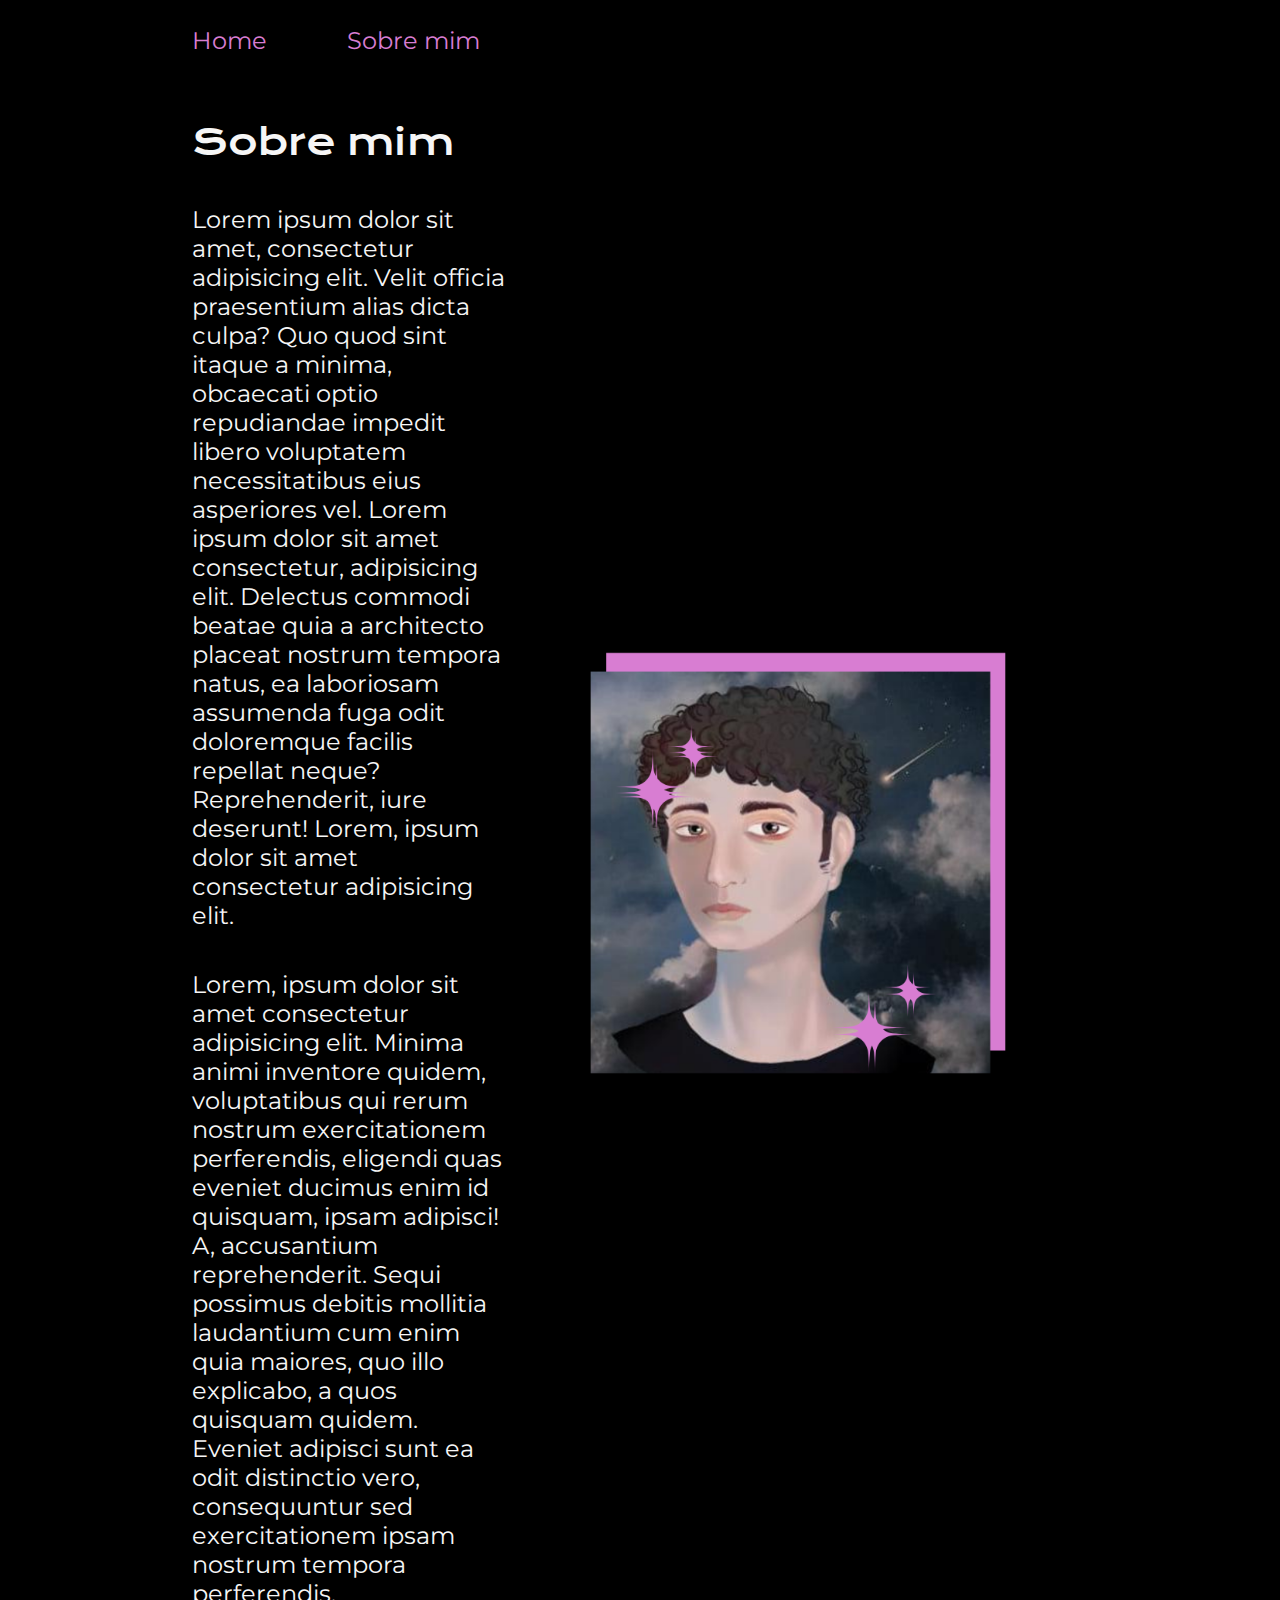
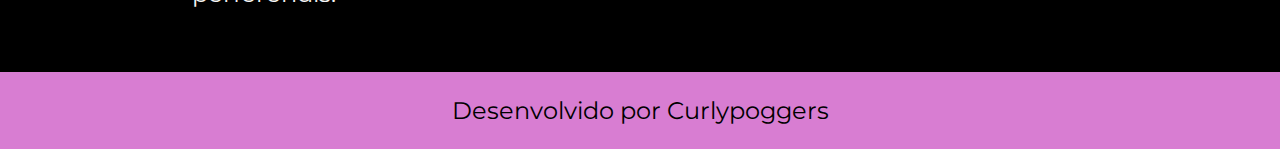
==== src/Sobremim.html @ 10efd3e8 "Terminando atualizções da pagina sobre mim" ====
<!DOCTYPE html>
<html lang="pt-br">
<head>
    <meta charset="UTF-8">
    <meta name="viewport" content="width=device-width, initial-scale=1.0">
    <title>Sobre mim</title>
    <link rel="stylesheet" href="./css/about.css">
</head>
<body>
    <header class="cabecalho">
        <nav class="cabecalho_menu">
            <a class="cabecalho_menu_link"  href="./index.html">Home</a>
            <a class="cabecalho_menu_link" href="./Sobremim.html">Sobre mim</a>
        </nav>
    </header>

    <main class="apresentacao">
        <section class="apresentacao__conteudo">
            <h1 class="apresentacao__conteudo__titulo" >Sobre mim</h1>
            <p class="apresentacao__conteudo__texto">Lorem ipsum dolor sit amet, consectetur adipisicing elit. Velit officia praesentium alias dicta culpa? Quo quod sint itaque a minima, obcaecati optio repudiandae impedit libero voluptatem necessitatibus eius asperiores vel. Lorem ipsum dolor sit amet consectetur, adipisicing elit. Delectus commodi beatae quia a architecto placeat nostrum tempora natus, ea laboriosam assumenda fuga odit doloremque facilis repellat neque? Reprehenderit, iure deserunt! Lorem, ipsum dolor sit amet consectetur adipisicing elit.  </p>
            <p class="apresentacao__conteudo__texto">
                Lorem, ipsum dolor sit amet consectetur adipisicing elit. Minima animi inventore quidem, voluptatibus qui rerum nostrum exercitationem perferendis, eligendi quas eveniet ducimus enim id quisquam, ipsam adipisci! A, accusantium reprehenderit.
                Sequi possimus debitis mollitia laudantium cum enim quia maiores, quo illo explicabo, a quos quisquam quidem. Eveniet adipisci sunt ea odit distinctio vero, consequuntur sed exercitationem ipsam nostrum tempora perferendis.
            </p>
        </section>
        <img src="/src/img/curly.png" height="580px">
    </main>

    <footer class="rodape">
        <p>Desenvolvido por Curlypoggers</p>
    </footer>
</body>
</html>
---- src/css/about.css ----
@import url('https://fonts.googleapis.com/css2?family=Krona+One&display=swap');
@import url('https://fonts.googleapis.com/css2?family=Krona+One&family=Montserrat:ital,wght@0,100..900;1,100..900&display=swap');

*{
    margin: 0;
    padding: 0;
}

:root{
    --cor-primaria: #000000;
    --cor-secundaria: #F6F6F6;
    --cor-terciaria: #D87DD2;
    --hover-link:#272727;
}

body{
    box-sizing: border-box;
    background-color: var(--cor-primaria);
    color: var(--cor-secundaria);
}

.cabecalho{
    padding: 2% 0%  0% 15%;
}

.cabecalho_menu{
    display: flex;
    gap: 80px;
}

.cabecalho_menu_link{
    font-family: 'Montserrat', 'sans-serif';
    font-size:24px ;
    font-weight: 400;
    color: var(--cor-terciaria);
    text-decoration: none;
}

.apresentacao{
    padding: 5% 15%;
    display: flex;
    align-items: center;
    justify-content: space-between;
}

.titulo-destaque{
    color: var(--cor-terciaria);
}

.apresentacao__conteudo{
    width: 615px;
    display: flex;
    flex-direction: column;
    gap: 40px;
}

.apresentacao__conteudo__titulo{
    font-size: 36px;
    font-family: "Krona One", sans-serif;
  font-weight: 400;
  font-style: normal;
}

.apresentacao__conteudo__texto{
    font-size: 24px;
    font-family: "Montserrat", sans-serif;
    font-optical-sizing: auto;
    font-weight: 400;
    font-style: normal;
}

.apresentacao__links{
    display: flex;
    flex-direction: column;
    align-items: center;
    gap: 32px;
    justify-content: space-between;
}

.apresentacao__links__subtitulo{
    font-family: 'Krona One', 'sans-serif';
    font-weight: 400;
    font-size: 24px;
}

.apresentacao__links__link{
    display: flex;
    justify-content: center;
    gap: 16px;
    width: 368px;
    text-align: center;
    border: 2px solid var(--cor-terciaria);
    border-radius: 8px;
    font-size: 24px;
    padding: 21.5px 0 ;
    text-decoration: none;
    color: var(--cor-secundaria);
    font-family: "Montserrat", sans-serif;
    font-optical-sizing: auto;
    font-weight: 600;
    font-style: normal;
}

.apresentacao__links__link img{
    width: 30px;
}

.apresentacao__links__link:hover{
    background-color: var(--hover-link);
    transform: scale(1.1);
    transition: all ease-in 0.9s;
}

.rodape{
    color: var(--cor-primaria);
    background-color: var(--cor-terciaria);
    padding: 24px;
    text-align: center;
    font-family: 'Montserrat', 'sans-serif';
    font-size: 24px;
    font-weight: 400;
}
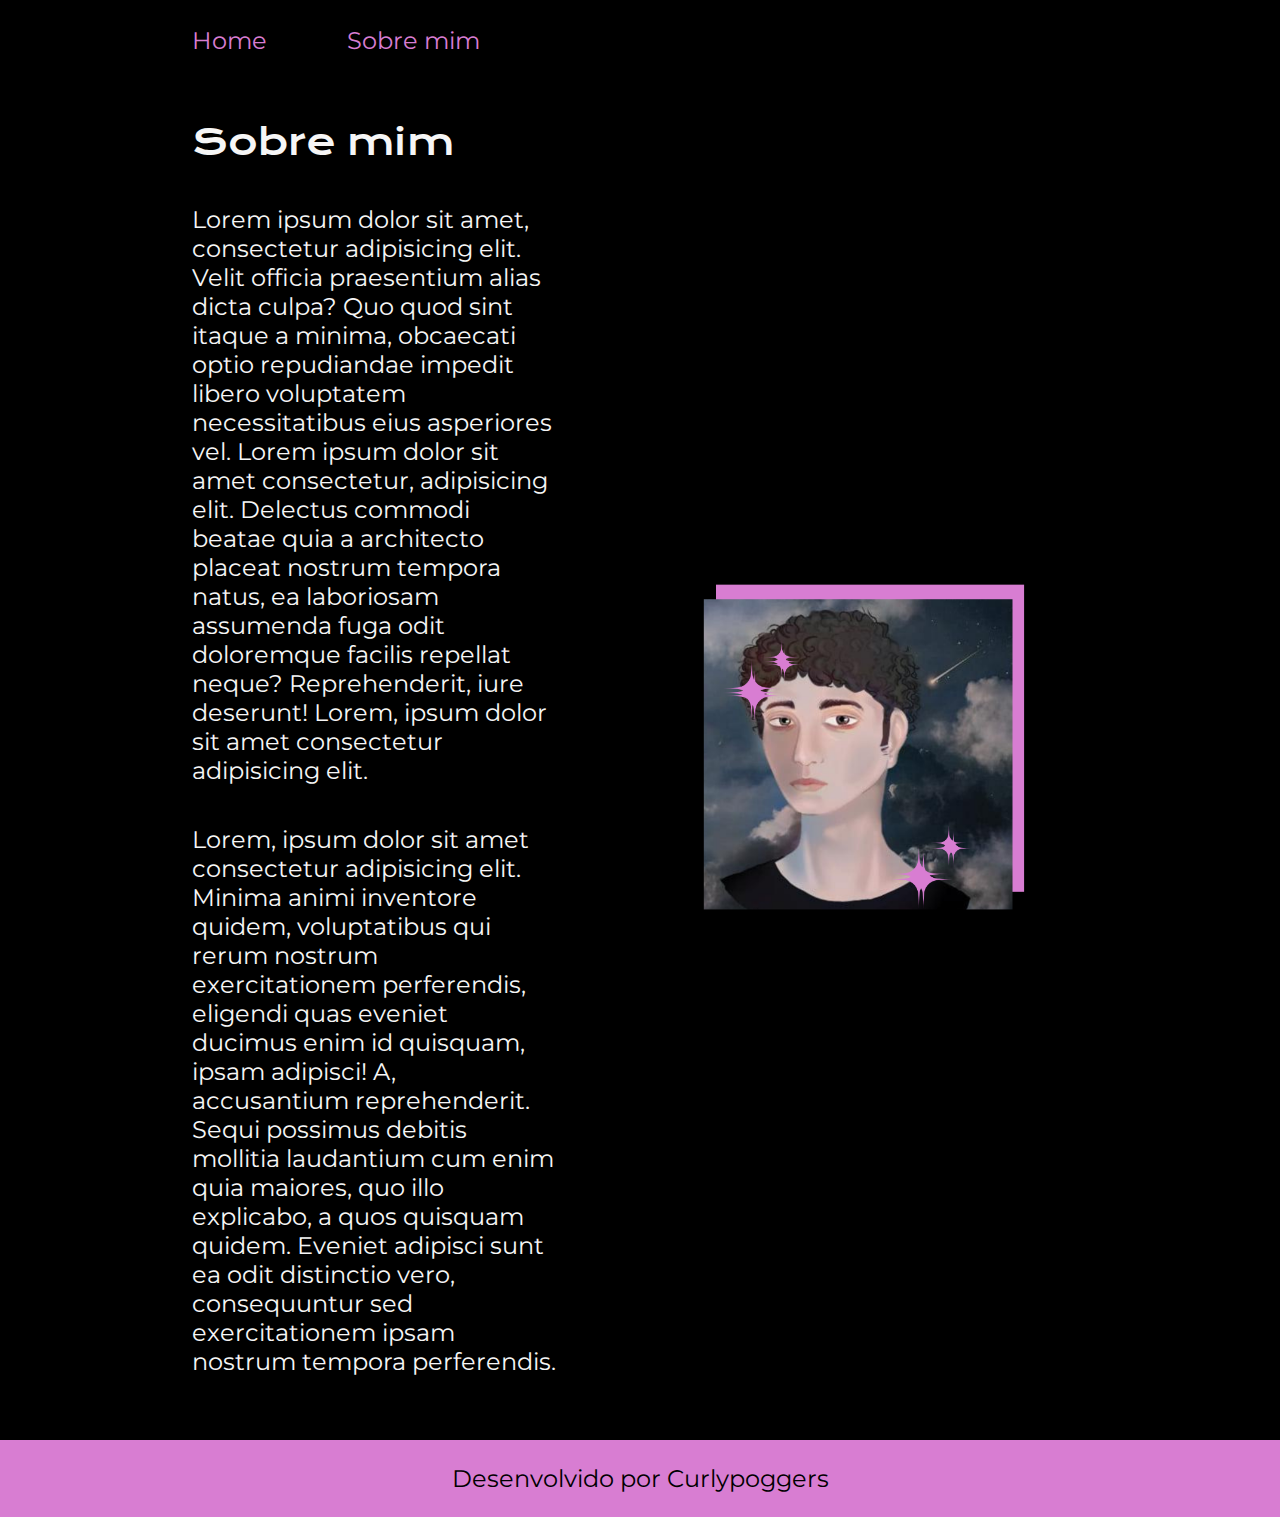
==== commit f8078714: "adicionando responsividade" ====
--- a/src/Sobremim.html
+++ b/src/Sobremim.html
@@ -4,7 +4,7 @@
     <meta charset="UTF-8">
     <meta name="viewport" content="width=device-width, initial-scale=1.0">
     <title>Sobre mim</title>
-    <link rel="stylesheet" href="./css/about.css">
+    <link rel="stylesheet" href="./css/style.css">
 </head>
 <body>
     <header class="cabecalho">
@@ -23,7 +23,7 @@
                 Sequi possimus debitis mollitia laudantium cum enim quia maiores, quo illo explicabo, a quos quisquam quidem. Eveniet adipisci sunt ea odit distinctio vero, consequuntur sed exercitationem ipsam nostrum tempora perferendis.
             </p>
         </section>
-        <img src="/src/img/curly.png" height="580px">
+        <img class="apresentacao__imagem" src="/src/img/curly.png" >
     </main>
 
     <footer class="rodape">
--- a/src/css/style.css
+++ b/src/css/style.css
@@ -0,0 +1,140 @@
+@import url('https://fonts.googleapis.com/css2?family=Krona+One&display=swap');
+@import url('https://fonts.googleapis.com/css2?family=Krona+One&family=Montserrat:ital,wght@0,100..900;1,100..900&display=swap');
+
+*{
+    margin: 0;
+    padding: 0;
+}
+
+:root{
+    --cor-primaria: #000000;
+    --cor-secundaria: #F6F6F6;
+    --cor-terciaria: #D87DD2;
+    --hover-link:#272727;
+}
+
+body{
+    box-sizing: border-box;
+    background-color: var(--cor-primaria);
+    color: var(--cor-secundaria);
+}
+
+::-webkit-scrollbar {
+    width: 10px;
+  }
+
+::-webkit-scrollbar-track {
+    background: var(--cor-secundaria);
+  }
+  
+  ::-webkit-scrollbar-thumb {
+    background: var(--cor-terciaria);
+  }
+
+.cabecalho{
+    padding: 2% 0%  0% 15%;
+}
+
+.cabecalho_menu{
+    display: flex;
+    gap: 80px;
+}
+
+.cabecalho_menu_link{
+    font-family: 'Montserrat', 'sans-serif';
+    font-size:1.5rem ;
+    font-weight: 400;
+    color: var(--cor-terciaria);
+    text-decoration: none;
+}
+
+.apresentacao{
+    padding: 5% 15%;
+    display: flex;
+    align-items: center;
+    justify-content: space-between;
+    gap: 82px;
+}
+
+.titulo-destaque{
+    color: var(--cor-terciaria);
+}
+
+.apresentacao__conteudo{
+    width: 50%;
+    display: flex;
+    flex-direction: column;
+    gap: 40px;
+}
+
+.apresentacao__conteudo__titulo{
+    font-size: 2.25rem;
+    font-family: "Krona One", sans-serif;
+  font-weight: 400;
+  font-style: normal;
+}
+
+.apresentacao__conteudo__texto{
+    font-size: 1.5rem;
+    font-family: "Montserrat", sans-serif;
+    font-optical-sizing: auto;
+    font-weight: 400;
+    font-style: normal;
+}
+
+.apresentacao__links{
+    display: flex;
+    flex-direction: column;
+    align-items: center;
+    gap: 32px;
+    justify-content: space-between;
+}
+
+.apresentacao__links__subtitulo{
+    font-family: 'Krona One', 'sans-serif';
+    font-weight: 400;
+    font-size: 1.5rem;
+}
+
+.apresentacao__links__link{
+    display: flex;
+    justify-content: center;
+    gap: 16px;
+    width: 50%;
+    text-align: center;
+    border: 2px solid var(--cor-terciaria);
+    border-radius: 8px;
+    font-size: 24px;
+    padding: 21.5px 0 ;
+    text-decoration: none;
+    color: var(--cor-secundaria);
+    font-family: "Montserrat", sans-serif;
+    font-optical-sizing: auto;
+    font-weight: 600;
+    font-style: normal;
+}
+
+
+.apresentacao__links__link:hover{
+    background-color: var(--hover-link);
+    transform: scale(1.1);
+    transition: all ease-in 0.9s;
+}
+
+.apresentacao__links__link img{
+    width: 10%;
+}
+
+.apresentacao__imagem{
+    width: 50%;
+}
+
+.rodape{
+    color: var(--cor-primaria);
+    background-color: var(--cor-terciaria);
+    padding: 24px;
+    text-align: center;
+    font-family: 'Montserrat', 'sans-serif';
+    font-size: 24px;
+    font-weight: 400;
+}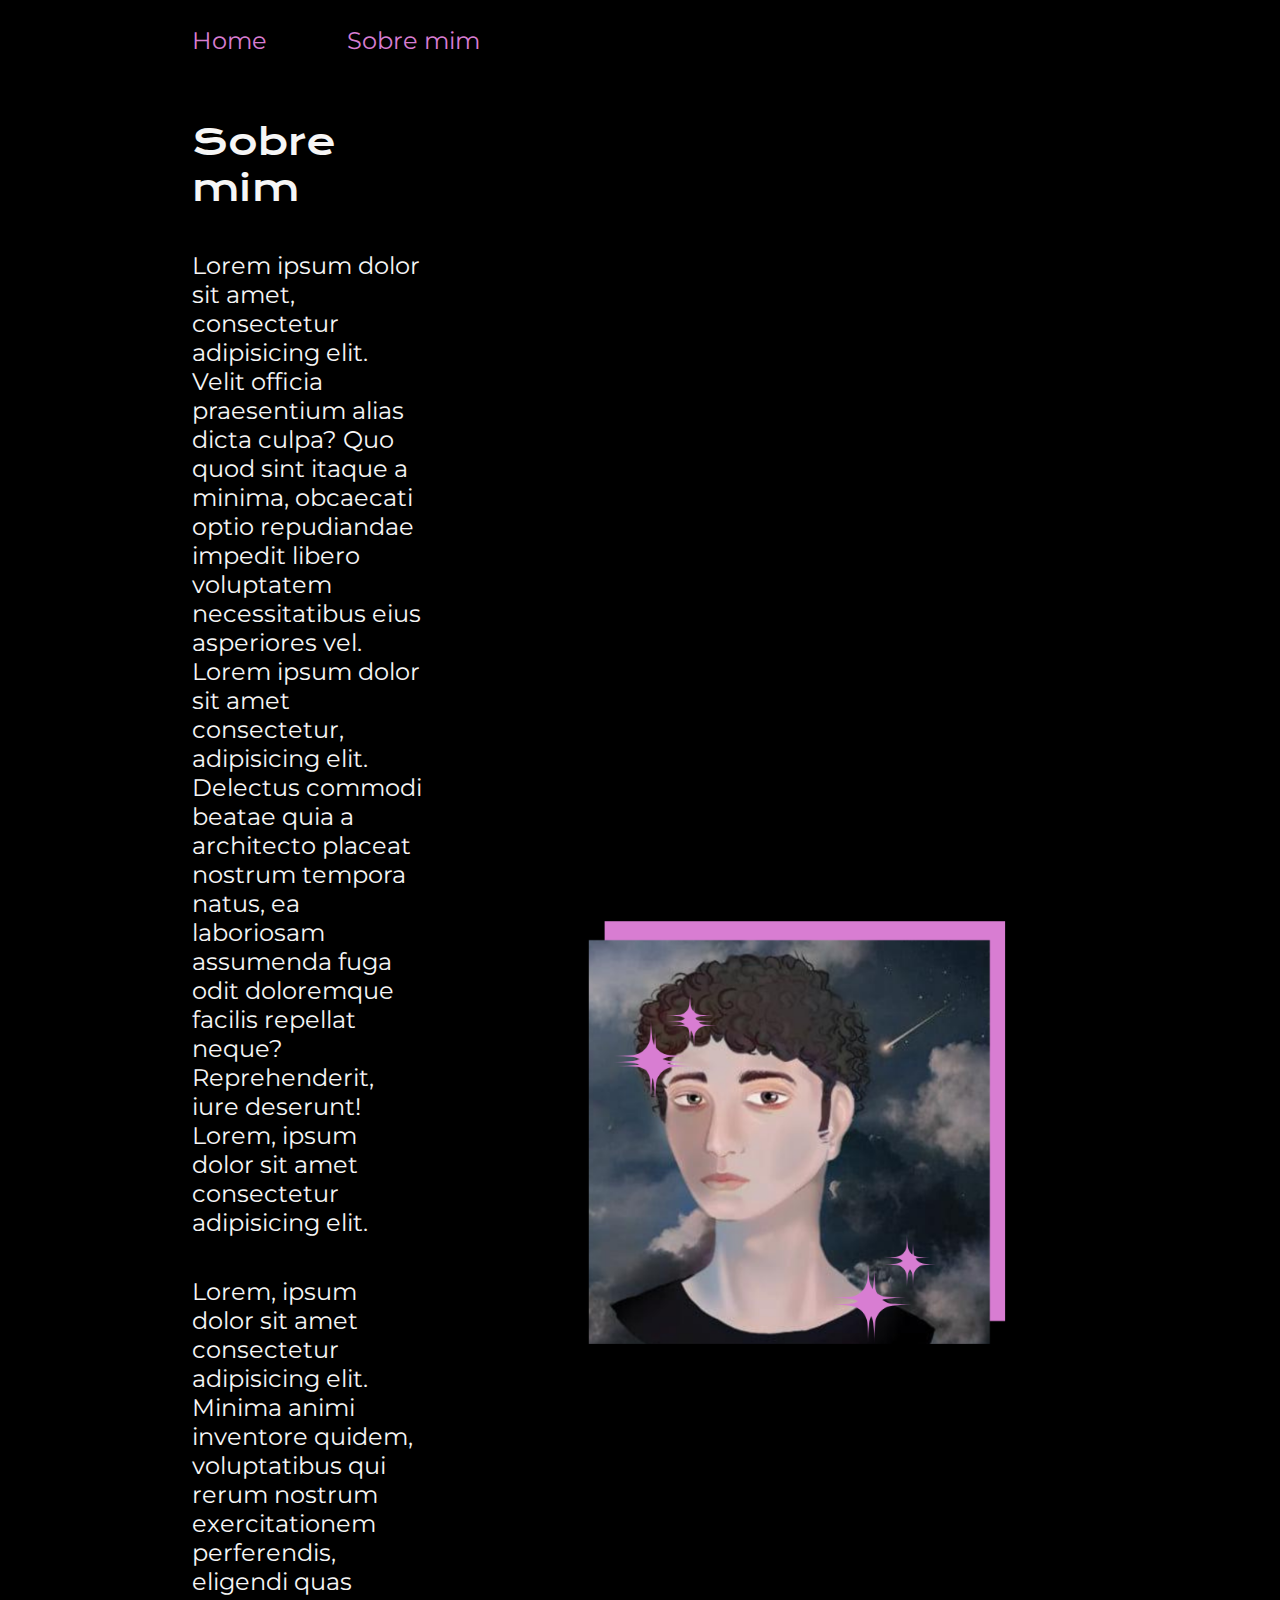
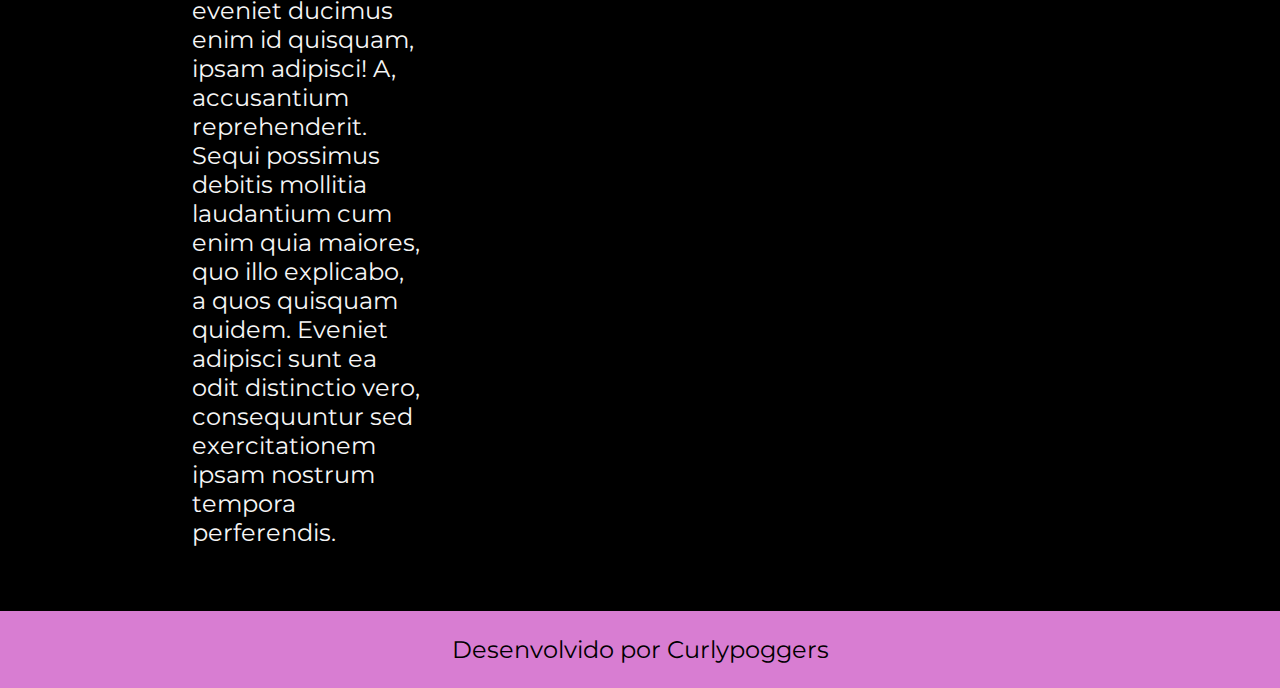
==== commit 9fcd36c7: "adcionando logo a guia" ====
--- a/src/Sobremim.html
+++ b/src/Sobremim.html
@@ -5,6 +5,7 @@
     <meta name="viewport" content="width=device-width, initial-scale=1.0">
     <title>Sobre mim</title>
     <link rel="stylesheet" href="./css/style.css">
+    <link rel="shortcut icon" href="img/logo.png" type="image/x-icon">
 </head>
 <body>
     <header class="cabecalho">
--- a/src/css/style.css
+++ b/src/css/style.css
@@ -100,11 +100,11 @@
     display: flex;
     justify-content: center;
     gap: 16px;
-    width: 50%;
+    width: 75%;
     text-align: center;
     border: 2px solid var(--cor-terciaria);
     border-radius: 8px;
-    font-size: 24px;
+    font-size: 1.5rem;
     padding: 21.5px 0 ;
     text-decoration: none;
     color: var(--cor-secundaria);
@@ -126,7 +126,7 @@
 }
 
 .apresentacao__imagem{
-    width: 50%;
+    width: 65%;
 }
 
 .rodape{
@@ -135,6 +135,25 @@
     padding: 24px;
     text-align: center;
     font-family: 'Montserrat', 'sans-serif';
-    font-size: 24px;
+    font-size: 1.5rem;
     font-weight: 400;
+}
+
+@media (max-width:1228px ) {
+    .cabecalho{
+     padding: 10%;   
+    }
+
+    .cabecalho_menu{
+        justify-content: center;
+    }
+    
+    .apresentacao{
+        flex-direction: column-reverse;
+        padding: 5%;
+    }
+
+    .apresentacao__conteudo{
+        width: auto ;
+    }
 }